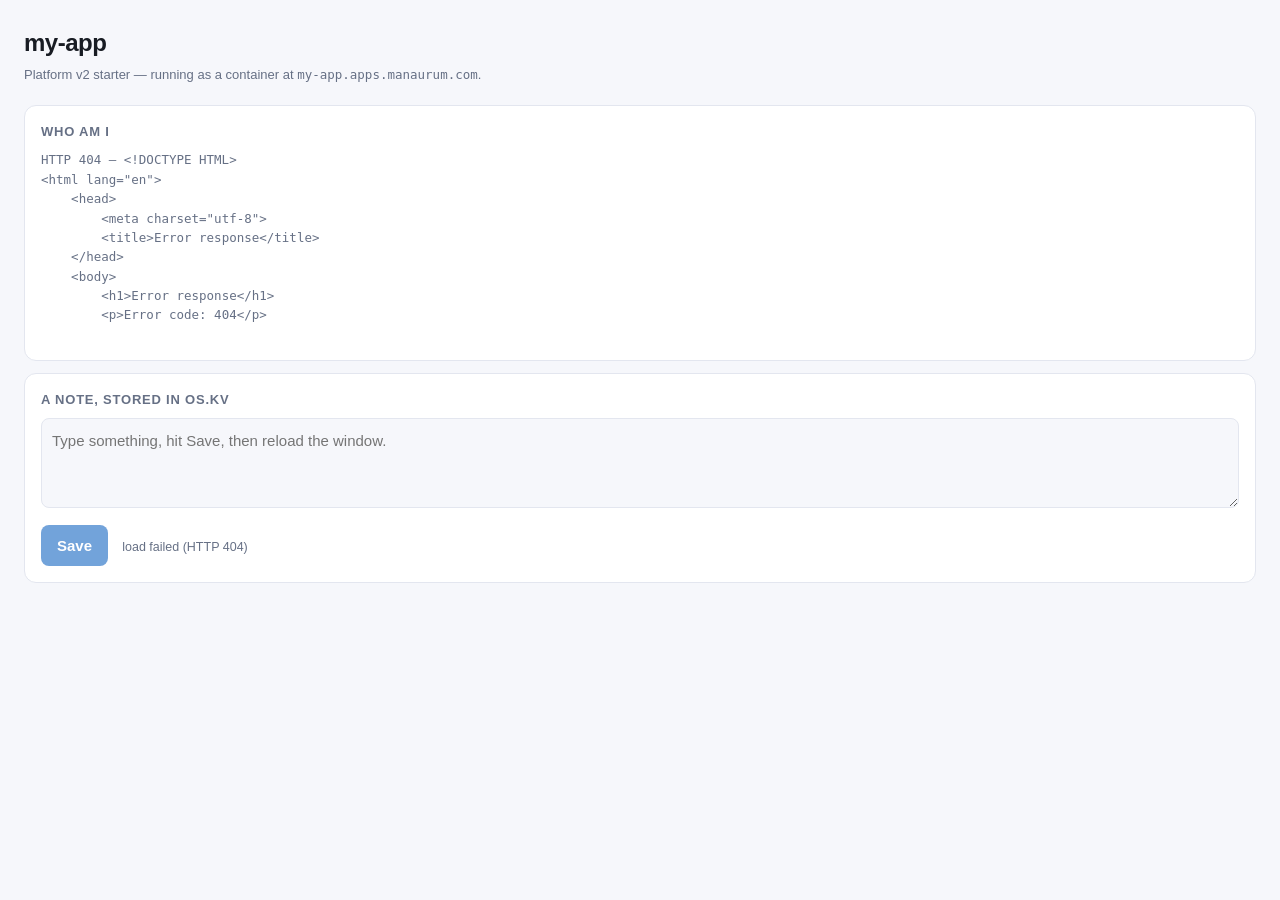
==== templates/v2-starter/src/static/index.html @ db235b30 "docs: MAN-1365 v2.5.0 — rewrite the README for v2 and ship the blessed starter 2.4.0 (MAN-1330) fixe" ====
<!doctype html>
<html lang="en">
<head>
<meta charset="utf-8" />
<meta name="viewport" content="width=device-width, initial-scale=1, viewport-fit=cover" />
<title>my-app</title>

<!--
  HANDSHAKE — the single most common reason a v2 app ships broken.

  The desktop shell frames this page in an iframe and posts
  `manaurum:init` to it. If the page does not answer `manaurum:ready`
  within 10 seconds, the shell replaces it with "App is not responding"
  and the user never sees the UI. The standalone URL
  (https://my-app.apps.manaurum.com/) works fine without the
  handshake, which is exactly why the bug is invisible until someone
  opens the app inside Manaurum. Always test in the shell.

  This inline script answers the handshake with no dependencies, so a
  slow or unreachable CDN can never cost you the window. The SDK below
  answers too; a duplicate `manaurum:ready` is harmless.
-->
<script>
  // Outside the shell (the standalone URL) no init ever arrives, so the
  // device class stays at this desktop default and the app still works.
  window.__manaurum = { init: null, device: 'desktop' };

  window.addEventListener('message', function (event) {
    var data = event.data;
    if (!data || typeof data.type !== 'string') return;

    if (data.type === 'manaurum:init') {
      var payload = data.payload || {};
      window.__manaurum.init = payload;
      if (payload.device) window.__manaurum.device = payload.device;
      try {
        event.source.postMessage(
          { type: 'manaurum:ready', payload: { sdk_version: 'starter' } },
          event.origin
        );
      } catch (e) {
        console.error('[my-app] failed to answer manaurum:ready', e);
      }
      window.dispatchEvent(new CustomEvent('manaurum-device'));
      return;
    }

    // Orientation flip or a resize across the mobile breakpoint.
    if (data.type === 'manaurum:device-change') {
      var device = (data.payload || {}).device;
      if (!device) return;
      window.__manaurum.device = device;
      window.dispatchEvent(new CustomEvent('manaurum-device'));
    }
  });
</script>

<style>
  :root {
    --bg: #f6f7fb; --fg: #181c23; --muted: #667085;
    --card: #ffffff; --line: #e3e6ef; --accent: #0058bc;
  }
  @media (prefers-color-scheme: dark) {
    :root {
      --bg: #10131a; --fg: #e7eaf2; --muted: #98a1b5;
      --card: #171b24; --line: #262c3a; --accent: #6ea8ff;
    }
  }
  * { box-sizing: border-box; }
  body {
    margin: 0; padding: 24px; background: var(--bg); color: var(--fg);
    font: 15px/1.55 -apple-system, BlinkMacSystemFont, 'Segoe UI', Roboto, sans-serif;
  }
  /* Mobile layout: the shell tells us the device class, we don't guess
     from window width — an app window on a desktop can be narrow. */
  body[data-device='mobile'] { padding: 16px 14px 32px; }
  body[data-device='mobile'] h1 { font-size: 20px; }
  h1 { margin: 0 0 4px; font-size: 24px; letter-spacing: -0.02em; }
  .sub { margin: 0 0 20px; color: var(--muted); font-size: 13px; }
  .card {
    background: var(--card); border: 1px solid var(--line);
    border-radius: 12px; padding: 16px; margin-bottom: 12px;
  }
  .card h2 { margin: 0 0 8px; font-size: 13px; text-transform: uppercase;
             letter-spacing: 0.06em; color: var(--muted); font-weight: 700; }
  textarea {
    width: 100%; min-height: 90px; resize: vertical; padding: 10px;
    border: 1px solid var(--line); border-radius: 8px;
    background: var(--bg); color: var(--fg); font: inherit;
  }
  button {
    margin-top: 10px; padding: 9px 16px; border: none; border-radius: 8px;
    background: var(--accent); color: #fff; font: inherit; font-weight: 600;
    cursor: pointer;
  }
  button:disabled { opacity: 0.55; cursor: default; }
  code, pre { font-family: ui-monospace, SFMono-Regular, Menlo, monospace; font-size: 12.5px; }
  pre { margin: 0; white-space: pre-wrap; word-break: break-word; color: var(--muted); }
  .status { margin-left: 10px; font-size: 12.5px; color: var(--muted); }
</style>
</head>
<body>
  <h1>my-app</h1>
  <p class="sub">
    Platform v2 starter — running as a container at
    <code>my-app.apps.manaurum.com</code>.
  </p>

  <div class="card">
    <h2>Who am I</h2>
    <pre id="me">…</pre>
  </div>

  <div class="card">
    <h2>A note, stored in os.kv</h2>
    <textarea id="note" placeholder="Type something, hit Save, then reload the window."></textarea>
    <button id="save" disabled>Save</button>
    <span class="status" id="note-status"></span>
  </div>

<script type="module">
  // The v2 SDK is optional sugar — mainly `app.fetch()` (same-origin,
  // cookies included, JSON Accept, retry on idempotent verbs). It is
  // imported dynamically so a network failure degrades to plain fetch()
  // instead of a blank app.
  let sdk = null;
  try {
    const mod = await import('https://manaurum.com/sdk/manaurum-v2.mjs');
    sdk = mod.ManaurumV2.init();
  } catch (err) {
    console.warn('[my-app] v2 SDK unavailable, using plain fetch()', err);
  }

  const request = (path, init) =>
    sdk ? sdk.fetch(path, init) : fetch(path, { credentials: 'same-origin', ...init });

  // Device branching. The shell supplies 'mobile' | 'desktop' in
  // manaurum:init, so branch on that rather than on window width — an
  // app window can be narrow on a desktop.
  //
  // Read it from the inline listener above, NOT from `sdk.device`: that
  // getter returns a *truthy* 'desktop' until the SDK's own init
  // arrives, so an SDK that loads late would mask the real value.
  function applyDevice() {
    document.body.dataset.device = window.__manaurum.device;
  }
  applyDevice();
  window.addEventListener('manaurum-device', applyDevice);

  const $me = document.getElementById('me');
  const $note = document.getElementById('note');
  const $save = document.getElementById('save');
  const $status = document.getElementById('note-status');

  // GET /api/me — an `auth: "user"` route. No token handling here: the
  // manaurum_session cookie rides along, Core mints the user_context
  // JWT, and the container verifies it.
  try {
    const res = await request('/api/me');
    $me.textContent = res.ok
      ? JSON.stringify(await res.json(), null, 2)
      : `HTTP ${res.status} — ${(await res.text()).slice(0, 200)}`;
  } catch (err) {
    $me.textContent = `request failed: ${err}`;
  }

  // GET/PUT /api/notes — the os.kv round trip.
  try {
    const res = await request('/api/notes');
    if (res.ok) {
      $note.value = (await res.json()).text || '';
      $save.disabled = false;
    } else {
      $status.textContent = `load failed (HTTP ${res.status})`;
    }
  } catch (err) {
    $status.textContent = `load failed: ${err}`;
  }

  $save.addEventListener('click', async () => {
    $save.disabled = true;
    $status.textContent = 'saving…';
    try {
      const res = await request('/api/notes', {
        method: 'PUT',
        headers: { 'Content-Type': 'application/json' },
        body: JSON.stringify({ text: $note.value }),
      });
      $status.textContent = res.ok ? 'saved' : `save failed (HTTP ${res.status})`;
    } catch (err) {
      $status.textContent = `save failed: ${err}`;
    }
    $save.disabled = false;
  });
</script>
</body>
</html>
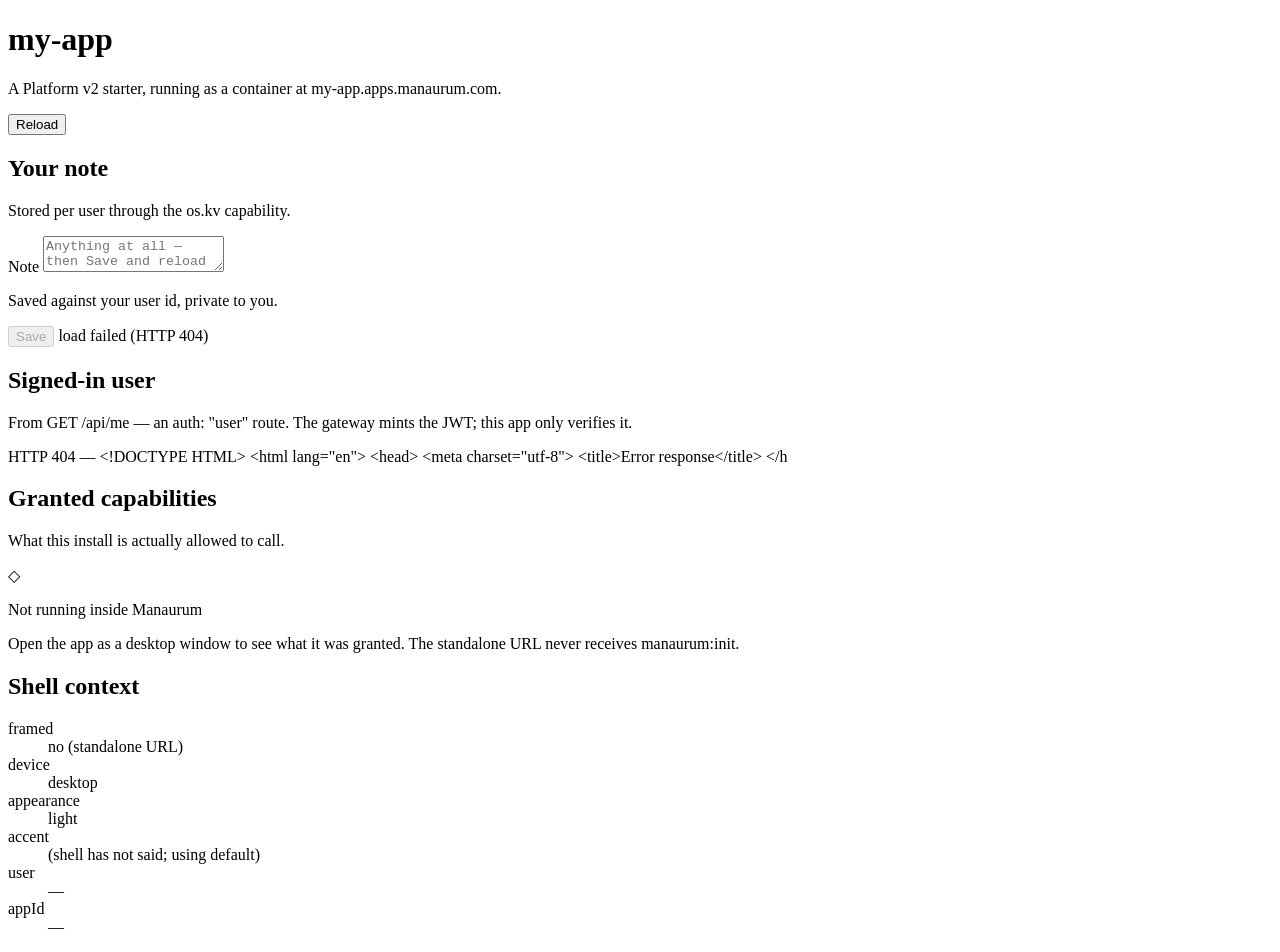
==== commit 2b8a7657: "feat: MAN-1435 interview before building + MAN-1436 real design in the starter Two halves of one mom" ====
--- a/templates/v2-starter/src/static/index.html
+++ b/templates/v2-starter/src/static/index.html
@@ -6,123 +6,196 @@
 <title>my-app</title>
 
 <!--
-  HANDSHAKE — the single most common reason a v2 app ships broken.
-
-  The desktop shell frames this page in an iframe and posts
-  `manaurum:init` to it. If the page does not answer `manaurum:ready`
-  within 10 seconds, the shell replaces it with "App is not responding"
-  and the user never sees the UI. The standalone URL
-  (https://my-app.apps.manaurum.com/) works fine without the
-  handshake, which is exactly why the bug is invisible until someone
-  opens the app inside Manaurum. Always test in the shell.
-
-  This inline script answers the handshake with no dependencies, so a
-  slow or unreachable CDN can never cost you the window. The SDK below
-  answers too; a duplicate `manaurum:ready` is harmless.
+  HANDSHAKE + APPEARANCE — the two things the shell tells you, and the two
+  most common reasons a v2 app ships broken. Both are handled by the one
+  dependency-free inline script below, on purpose:
+
+  1. HANDSHAKE. The desktop shell frames this page in an iframe and posts
+     `manaurum:init` to it. If the page does not answer `manaurum:ready`
+     within 10 seconds, the shell replaces it with "App is not responding"
+     and the user never sees the UI. The standalone URL
+     (https://my-app.apps.manaurum.com/) works fine without the handshake,
+     which is exactly why the bug is invisible until someone opens the app
+     inside Manaurum. Always test in the shell.
+
+  2. APPEARANCE + ACCENT. `manaurum:init` carries `appearance`
+     ('light' | 'dark') and `accent`, and the shell re-posts them as
+     `manaurum:theme-change` whenever the user changes either. We write both
+     onto <html> as data attributes; app.css reads nothing else.
+
+     Do NOT style dark mode off `prefers-color-scheme` alone. That tracks the
+     BROWSER, not Manaurum — a user in OS dark mode with a light browser
+     profile gets a light app sitting in a dark desktop. We use
+     prefers-color-scheme only as the standalone default, before/without any
+     shell message, and the shell always wins once it speaks.
+
+     `payload.theme` is a red herring: it is the constant 'smoothie' for every
+     app, so branching on it is dead code. The signals that actually vary are
+     `appearance` and `accent`.
+
+  Inline and dependency-free matters: for an SPA, `manaurum:init` can arrive
+  before your bundle has parsed, and a slow CDN must never cost you the
+  window or leave the app in the wrong appearance.
 -->
 <script>
-  // Outside the shell (the standalone URL) no init ever arrives, so the
-  // device class stays at this desktop default and the app still works.
-  window.__manaurum = { init: null, device: 'desktop' };
-
-  window.addEventListener('message', function (event) {
-    var data = event.data;
-    if (!data || typeof data.type !== 'string') return;
-
-    if (data.type === 'manaurum:init') {
+  (function () {
+    var root = document.documentElement;
+
+    window.__manaurum = { init: null, device: 'desktop', framed: false };
+
+    // Standalone default, applied before first paint so there is no flash.
+    // Once the shell sends an appearance this is never consulted again.
+    var media = window.matchMedia('(prefers-color-scheme: dark)');
+    function applySystemAppearance() {
+      if (window.__manaurum.framed) return;   // shell is authoritative
+      root.dataset.appearance = media.matches ? 'dark' : 'light';
+    }
+    applySystemAppearance();
+    if (media.addEventListener) {
+      media.addEventListener('change', applySystemAppearance);
+    }
+
+    function applyShellTheme(payload) {
+      if (payload.appearance) root.dataset.appearance = payload.appearance;
+      if (payload.accent) root.dataset.accent = payload.accent;
+    }
+
+    window.addEventListener('message', function (event) {
+      var data = event.data;
+      if (!data || typeof data.type !== 'string') return;
       var payload = data.payload || {};
-      window.__manaurum.init = payload;
-      if (payload.device) window.__manaurum.device = payload.device;
-      try {
-        event.source.postMessage(
-          { type: 'manaurum:ready', payload: { sdk_version: 'starter' } },
-          event.origin
-        );
-      } catch (e) {
-        console.error('[my-app] failed to answer manaurum:ready', e);
+
+      if (data.type === 'manaurum:init') {
+        window.__manaurum.init = payload;
+        window.__manaurum.framed = true;
+        if (payload.device) window.__manaurum.device = payload.device;
+        applyShellTheme(payload);
+        try {
+          event.source.postMessage(
+            { type: 'manaurum:ready', payload: { sdk_version: 'starter' } },
+            event.origin
+          );
+        } catch (e) {
+          console.error('[my-app] failed to answer manaurum:ready', e);
+        }
+        window.dispatchEvent(new CustomEvent('manaurum-device'));
+        window.dispatchEvent(new CustomEvent('manaurum-init'));
+        return;
       }
-      window.dispatchEvent(new CustomEvent('manaurum-device'));
-      return;
-    }
-
-    // Orientation flip or a resize across the mobile breakpoint.
-    if (data.type === 'manaurum:device-change') {
-      var device = (data.payload || {}).device;
-      if (!device) return;
-      window.__manaurum.device = device;
-      window.dispatchEvent(new CustomEvent('manaurum-device'));
-    }
-  });
+
+      // Appearance or accent changed while the app is open. Note the shell
+      // ALSO posts a legacy `manaurum:theme` carrying only {theme}; it has no
+      // appearance in it, so there is nothing for us to do with it.
+      if (data.type === 'manaurum:theme-change') {
+        applyShellTheme(payload);
+        window.dispatchEvent(new CustomEvent('manaurum-theme'));
+        return;
+      }
+
+      // Orientation flip or a resize across the mobile breakpoint.
+      if (data.type === 'manaurum:device-change') {
+        if (!payload.device) return;
+        window.__manaurum.device = payload.device;
+        window.dispatchEvent(new CustomEvent('manaurum-device'));
+      }
+    });
+  })();
 </script>
 
-<style>
-  :root {
-    --bg: #f6f7fb; --fg: #181c23; --muted: #667085;
-    --card: #ffffff; --line: #e3e6ef; --accent: #0058bc;
-  }
-  @media (prefers-color-scheme: dark) {
-    :root {
-      --bg: #10131a; --fg: #e7eaf2; --muted: #98a1b5;
-      --card: #171b24; --line: #262c3a; --accent: #6ea8ff;
-    }
-  }
-  * { box-sizing: border-box; }
-  body {
-    margin: 0; padding: 24px; background: var(--bg); color: var(--fg);
-    font: 15px/1.55 -apple-system, BlinkMacSystemFont, 'Segoe UI', Roboto, sans-serif;
-  }
-  /* Mobile layout: the shell tells us the device class, we don't guess
-     from window width — an app window on a desktop can be narrow. */
-  body[data-device='mobile'] { padding: 16px 14px 32px; }
-  body[data-device='mobile'] h1 { font-size: 20px; }
-  h1 { margin: 0 0 4px; font-size: 24px; letter-spacing: -0.02em; }
-  .sub { margin: 0 0 20px; color: var(--muted); font-size: 13px; }
-  .card {
-    background: var(--card); border: 1px solid var(--line);
-    border-radius: 12px; padding: 16px; margin-bottom: 12px;
-  }
-  .card h2 { margin: 0 0 8px; font-size: 13px; text-transform: uppercase;
-             letter-spacing: 0.06em; color: var(--muted); font-weight: 700; }
-  textarea {
-    width: 100%; min-height: 90px; resize: vertical; padding: 10px;
-    border: 1px solid var(--line); border-radius: 8px;
-    background: var(--bg); color: var(--fg); font: inherit;
-  }
-  button {
-    margin-top: 10px; padding: 9px 16px; border: none; border-radius: 8px;
-    background: var(--accent); color: #fff; font: inherit; font-weight: 600;
-    cursor: pointer;
-  }
-  button:disabled { opacity: 0.55; cursor: default; }
-  code, pre { font-family: ui-monospace, SFMono-Regular, Menlo, monospace; font-size: 12.5px; }
-  pre { margin: 0; white-space: pre-wrap; word-break: break-word; color: var(--muted); }
-  .status { margin-left: 10px; font-size: 12.5px; color: var(--muted); }
-</style>
+<link rel="stylesheet" href="/app.css" />
 </head>
+
 <body>
-  <h1>my-app</h1>
-  <p class="sub">
-    Platform v2 starter — running as a container at
-    <code>my-app.apps.manaurum.com</code>.
-  </p>
-
-  <div class="card">
-    <h2>Who am I</h2>
-    <pre id="me">…</pre>
+  <div class="app">
+
+    <header class="page-header">
+      <div>
+        <h1>my-app</h1>
+        <p class="subtitle">
+          A Platform v2 starter, running as a container at
+          <span class="mono">my-app.apps.manaurum.com</span>.
+        </p>
+      </div>
+      <div class="header-actions">
+        <button class="btn btn-secondary" id="reload" type="button">Reload</button>
+      </div>
+    </header>
+
+    <!-- FORM. Label above the input, help text below, one primary action,
+         feedback next to the button that caused it. -->
+    <section class="card">
+      <h2 class="card-title">Your note</h2>
+      <p class="card-hint">Stored per user through the <span class="mono">os.kv</span> capability.</p>
+
+      <div class="field">
+        <label class="field-label" for="note">Note</label>
+        <textarea class="input" id="note"
+                  placeholder="Anything at all — then Save and reload the window."></textarea>
+        <p class="field-help" id="note-help">Saved against your user id, private to you.</p>
+      </div>
+
+      <div class="form-actions">
+        <button class="btn btn-primary" id="save" type="button" disabled>Save</button>
+        <span class="status" id="note-status"></span>
+      </div>
+    </section>
+
+    <!-- LOADING → CONTENT. The skeleton is the shape of the answer, so the
+         layout does not jump when the data lands. -->
+    <section class="card">
+      <h2 class="card-title">Signed-in user</h2>
+      <p class="card-hint">
+        From <span class="mono">GET /api/me</span> — an <span class="mono">auth: "user"</span>
+        route. The gateway mints the JWT; this app only verifies it.
+      </p>
+      <div id="me-skeleton" class="stack" aria-hidden="true">
+        <div class="skeleton skeleton-line w-60"></div>
+        <div class="skeleton skeleton-line w-80"></div>
+        <div class="skeleton skeleton-line w-40"></div>
+      </div>
+      <dl class="kv" id="me" hidden></dl>
+      <p class="status status-error" id="me-error" hidden></p>
+    </section>
+
+    <!-- LIST + ROWS + BADGES, with a real EMPTY STATE. `granted_capabilities`
+         is on the init payload but is NOT exposed by the v2 SDK, so this reads
+         it from the raw message. It is the fastest way to see why a capability
+         call is coming back 403 capability_not_granted. -->
+    <section class="card card-flush">
+      <div class="card-head">
+        <h2 class="card-title">Granted capabilities</h2>
+        <p class="card-hint">What this install is actually allowed to call.</p>
+      </div>
+      <ul class="list" id="caps"></ul>
+      <div class="empty" id="caps-empty" hidden>
+        <div class="empty-glyph" aria-hidden="true">◇</div>
+        <p class="empty-title" id="caps-empty-title">No capabilities granted</p>
+        <p class="empty-body" id="caps-empty-body">
+          Every <span class="mono">os.*</span> call will return
+          <span class="mono">403 capability_not_granted</span> until a tenant admin
+          grants them on the install.
+        </p>
+      </div>
+    </section>
+
+    <!-- Shell context. Useful while building; delete it in a real app. -->
+    <section class="card">
+      <h2 class="card-title">Shell context</h2>
+      <dl class="kv" id="shell-ctx"></dl>
+    </section>
+
   </div>
 
-  <div class="card">
-    <h2>A note, stored in os.kv</h2>
-    <textarea id="note" placeholder="Type something, hit Save, then reload the window."></textarea>
-    <button id="save" disabled>Save</button>
-    <span class="status" id="note-status"></span>
-  </div>
-
 <script type="module">
-  // The v2 SDK is optional sugar — mainly `app.fetch()` (same-origin,
-  // cookies included, JSON Accept, retry on idempotent verbs). It is
-  // imported dynamically so a network failure degrades to plain fetch()
-  // instead of a blank app.
+  // The v2 SDK is optional sugar — mainly `app.fetch()` (same-origin, cookies
+  // included, JSON Accept, retry on idempotent verbs). Imported dynamically so
+  // a network failure degrades to plain fetch() instead of a blank app.
+  //
+  // Theme note: the SDK also offers app.onReady/app.onThemeChange. They work,
+  // but onThemeChange hands your callback the constant 'smoothie' — to get the
+  // value that changed you must read `app.appearance` / `app.accent` inside the
+  // callback. The inline <head> script above already does the equivalent with
+  // no dependency, which is why this file does not use them for styling.
   let sdk = null;
   try {
     const mod = await import('https://manaurum.com/sdk/manaurum-v2.mjs');
@@ -134,64 +207,159 @@
   const request = (path, init) =>
     sdk ? sdk.fetch(path, init) : fetch(path, { credentials: 'same-origin', ...init });
 
-  // Device branching. The shell supplies 'mobile' | 'desktop' in
-  // manaurum:init, so branch on that rather than on window width — an
-  // app window can be narrow on a desktop.
+  const $ = (id) => document.getElementById(id);
+
+  // ── Device. The shell supplies 'mobile' | 'desktop'; branch on that rather
+  // than on window width — an app window can be narrow on a desktop.
   //
-  // Read it from the inline listener above, NOT from `sdk.device`: that
-  // getter returns a *truthy* 'desktop' until the SDK's own init
-  // arrives, so an SDK that loads late would mask the real value.
+  // Read it from the inline listener above, NOT from `sdk.device`: that getter
+  // returns a truthy 'desktop' until the SDK's own init arrives, so an SDK that
+  // loads late would mask the real value.
   function applyDevice() {
     document.body.dataset.device = window.__manaurum.device;
   }
   applyDevice();
   window.addEventListener('manaurum-device', applyDevice);
 
-  const $me = document.getElementById('me');
-  const $note = document.getElementById('note');
-  const $save = document.getElementById('save');
-  const $status = document.getElementById('note-status');
-
-  // GET /api/me — an `auth: "user"` route. No token handling here: the
-  // manaurum_session cookie rides along, Core mints the user_context
-  // JWT, and the container verifies it.
-  try {
-    const res = await request('/api/me');
-    $me.textContent = res.ok
-      ? JSON.stringify(await res.json(), null, 2)
-      : `HTTP ${res.status} — ${(await res.text()).slice(0, 200)}`;
-  } catch (err) {
-    $me.textContent = `request failed: ${err}`;
-  }
-
-  // GET/PUT /api/notes — the os.kv round trip.
-  try {
-    const res = await request('/api/notes');
-    if (res.ok) {
-      $note.value = (await res.json()).text || '';
-      $save.disabled = false;
-    } else {
-      $status.textContent = `load failed (HTTP ${res.status})`;
-    }
-  } catch (err) {
-    $status.textContent = `load failed: ${err}`;
-  }
-
-  $save.addEventListener('click', async () => {
-    $save.disabled = true;
-    $status.textContent = 'saving…';
+  $('reload').addEventListener('click', () => window.location.reload());
+
+  // ── GET /api/me → key/value panel, replacing the skeleton.
+  (async () => {
+    try {
+      const res = await request('/api/me');
+      if (!res.ok) throw new Error(`HTTP ${res.status} — ${(await res.text()).slice(0, 120)}`);
+      const me = await res.json();
+      const dl = $('me');
+      dl.innerHTML = '';
+      for (const [k, v] of Object.entries(me)) {
+        const dt = document.createElement('dt');
+        dt.textContent = k;
+        const dd = document.createElement('dd');
+        dd.textContent = String(v);
+        dl.append(dt, dd);
+      }
+      dl.hidden = false;
+    } catch (err) {
+      const box = $('me-error');
+      box.textContent = String(err.message || err);
+      box.hidden = false;
+    } finally {
+      $('me-skeleton').remove();
+    }
+  })();
+
+  // ── GET/PUT /api/notes → the os.kv round trip.
+  (async () => {
+    try {
+      const res = await request('/api/notes');
+      if (!res.ok) throw new Error(`load failed (HTTP ${res.status})`);
+      $('note').value = (await res.json()).text || '';
+      $('save').disabled = false;
+    } catch (err) {
+      const s = $('note-status');
+      s.textContent = String(err.message || err);
+      s.className = 'status status-error';
+    }
+  })();
+
+  $('save').addEventListener('click', async () => {
+    const status = $('note-status');
+    $('save').disabled = true;
+    status.className = 'status';
+    status.textContent = 'Saving…';
     try {
       const res = await request('/api/notes', {
         method: 'PUT',
         headers: { 'Content-Type': 'application/json' },
-        body: JSON.stringify({ text: $note.value }),
+        body: JSON.stringify({ text: $('note').value }),
       });
-      $status.textContent = res.ok ? 'saved' : `save failed (HTTP ${res.status})`;
+      if (!res.ok) throw new Error(`Save failed (HTTP ${res.status})`);
+      status.className = 'status status-success';
+      status.textContent = 'Saved';
     } catch (err) {
-      $status.textContent = `save failed: ${err}`;
-    }
-    $save.disabled = false;
+      status.className = 'status status-error';
+      status.textContent = String(err.message || err);
+    }
+    $('save').disabled = false;
   });
+
+  // ── Granted capabilities → list, or an empty state that says what to do.
+  function renderCaps() {
+    const init = window.__manaurum.init;
+    const list = $('caps');
+    const empty = $('caps-empty');
+    const caps = (init && init.granted_capabilities) || [];
+
+    list.innerHTML = '';
+
+    if (!init) {
+      // Opened at the standalone URL: there is no shell, so this is unknown
+      // rather than empty. Saying "none" here would be a lie.
+      $('caps-empty-title').textContent = 'Not running inside Manaurum';
+      $('caps-empty-body').innerHTML =
+        'Open the app as a desktop window to see what it was granted. ' +
+        'The standalone URL never receives <span class="mono">manaurum:init</span>.';
+      empty.hidden = false;
+      return;
+    }
+
+    if (caps.length === 0) {
+      empty.hidden = false;
+      return;
+    }
+
+    empty.hidden = true;
+    for (const cap of caps) {
+      const name = typeof cap === 'string' ? cap : cap.name || String(cap);
+      const li = document.createElement('li');
+      li.className = 'row';
+      const main = document.createElement('div');
+      main.className = 'row-main';
+      const title = document.createElement('div');
+      title.className = 'row-title mono';
+      title.textContent = name;
+      main.append(title);
+      const badge = document.createElement('span');
+      badge.className = 'badge badge-success';
+      badge.textContent = 'granted';
+      li.append(main, badge);
+      list.append(li);
+    }
+  }
+
+  // ── Shell context → the values that drive layout and colour.
+  function renderShellCtx() {
+    const init = window.__manaurum.init;
+    const root = document.documentElement;
+    const rows = {
+      framed: init ? 'yes' : 'no (standalone URL)',
+      device: window.__manaurum.device,
+      appearance: root.dataset.appearance || '(unset)',
+      accent: root.dataset.accent || '(shell has not said; using default)',
+      user: (init && init.user && init.user.nickname) || '—',
+      appId: (init && init.appId) || '—',
+    };
+    const dl = $('shell-ctx');
+    dl.innerHTML = '';
+    for (const [k, v] of Object.entries(rows)) {
+      const dt = document.createElement('dt');
+      dt.textContent = k;
+      const dd = document.createElement('dd');
+      dd.textContent = v;
+      dl.append(dt, dd);
+    }
+  }
+
+  function renderShellState() {
+    renderCaps();
+    renderShellCtx();
+  }
+  renderShellState();
+  window.addEventListener('manaurum-init', renderShellState);
+  window.addEventListener('manaurum-device', renderShellState);
+  // Appearance/accent changed: app.css has already repainted (it reads the
+  // data attributes), this only refreshes the values we display.
+  window.addEventListener('manaurum-theme', renderShellCtx);
 </script>
 </body>
 </html>
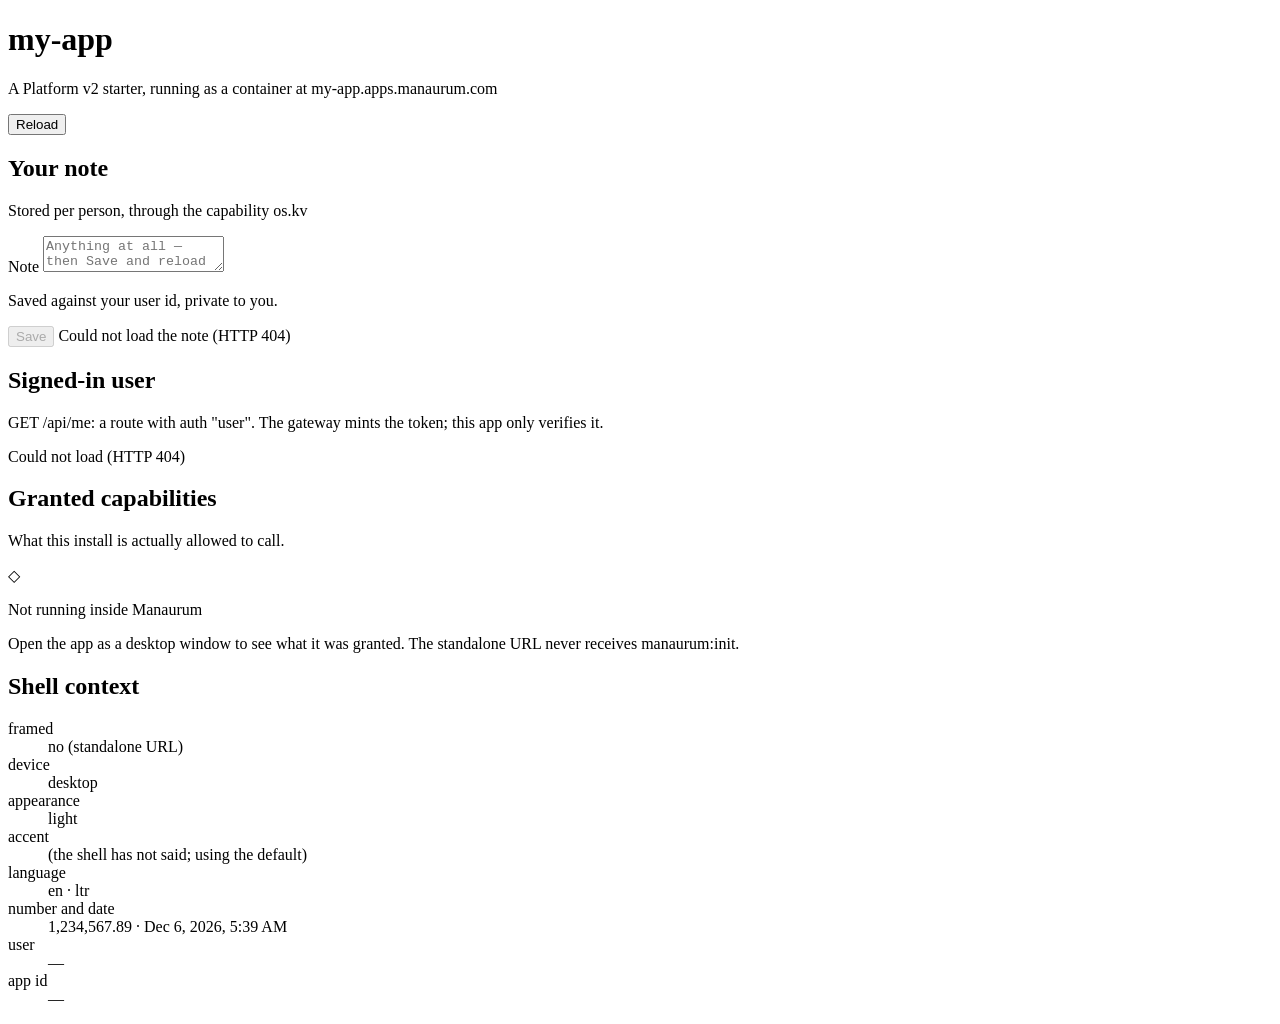
==== commit b3430524: "feat: apps speak the language the person chose, and switch when it changes (3.16.0) The shell has se" ====
--- a/templates/v2-starter/src/static/index.html
+++ b/templates/v2-starter/src/static/index.html
@@ -36,12 +36,74 @@
   Inline and dependency-free matters: for an SPA, `manaurum:init` can arrive
   before your bundle has parsed, and a slow CDN must never cost you the
   window or leave the app in the wrong appearance.
+
+  3. TRUST THE SHELL, NOT THE FIRST SENDER (MAN-2506). Any page can frame
+     this one — every v2 app may be framed from https://*.manaurum.com,
+     another app included — and post `manaurum:init` at it. So a message is
+     acted on only when it comes from the parent window AND from one of the
+     shell's origins. Anything else is dropped here before any later listener
+     sees it: manaurum-v2.mjs 2.3.0 has no such check of its own and adopts
+     whoever posts `manaurum:init`, on every init, so this script is also what
+     protects the SDK. That works because this listener is registered FIRST
+     (inline, before the module import below); keep it that way.
+     `manaurum:session-*` is let through untouched: Core injects a session
+     runtime into this page that talks to a Core-origin frame of its own and
+     checks that frame's origin and source itself.
+
+  4. LANGUAGE. The person picks English, Russian or Hebrew in ManAurum's
+     settings, and the shell hands it over as `locale` ('en' | 'ru' | 'he')
+     and `dir` ('ltr' | 'rtl') in `manaurum:init`, then posts
+     `manaurum:locale-change` {locale, dir} whenever they switch. We write
+     both onto <html lang dir> and window.__manaurum and fire
+     `manaurum-locale`; the strings at the bottom of this file re-render on
+     it, and app.css uses logical properties so the whole page mirrors under
+     dir="rtl" by itself. manaurum-v2.mjs 2.3.0 passes neither value on
+     (MAN-3233), which is why this listener reads them. A standalone tab never
+     hears the shell: it guesses from the browser's languages instead.
 -->
 <script>
   (function () {
     var root = document.documentElement;
 
-    window.__manaurum = { init: null, device: 'desktop', framed: false };
+    window.__manaurum = { init: null, device: 'desktop', framed: false, locale: 'en', dir: 'ltr' };
+
+    // The OS's own table (frontend/src/i18n/config.ts): three languages, and
+    // the direction each one is written in.
+    var LOCALE_DIR = { en: 'ltr', ru: 'ltr', he: 'rtl' };
+
+    // Standalone default: the first browser language we have strings for,
+    // else English. Once the shell sends a locale it wins. A standalone tab
+    // cannot read the OS setting - it lives on the shell's origin, not ours.
+    function applyBrowserLocale() {
+      var tags = navigator.languages && navigator.languages.length
+        ? navigator.languages : [navigator.language];
+      var locale = 'en';
+      for (var i = 0; i < tags.length; i++) {
+        var base = String(tags[i] || '').toLowerCase().split('-')[0];
+        if (LOCALE_DIR.hasOwnProperty(base)) { locale = base; break; }
+      }
+      root.lang = locale;
+      root.dir = LOCALE_DIR[locale];
+      window.__manaurum.locale = locale;
+      window.__manaurum.dir = LOCALE_DIR[locale];
+    }
+    applyBrowserLocale();
+
+    // Returns true when the language actually changed. A locale this app has
+    // no strings for reads as English, left to right - never English text
+    // laid out right to left.
+    function applyShellLocale(payload) {
+      if (!payload.locale) return false;
+      var locale = LOCALE_DIR.hasOwnProperty(payload.locale) ? payload.locale : 'en';
+      var dir = locale === payload.locale && (payload.dir === 'ltr' || payload.dir === 'rtl')
+        ? payload.dir : LOCALE_DIR[locale];
+      var changed = locale !== window.__manaurum.locale || dir !== window.__manaurum.dir;
+      root.lang = locale;
+      root.dir = dir;
+      window.__manaurum.locale = locale;
+      window.__manaurum.dir = dir;
+      return changed;
+    }
 
     // Standalone default, applied before first paint so there is no flash.
     // Once the shell sends an appearance this is never consulted again.
@@ -60,9 +122,26 @@
       if (payload.accent) root.dataset.accent = payload.accent;
     }
 
+    // The apex and app.manaurum.com (the shell is moving to app., MAN-385).
+    // Not www., and never a *.manaurum.com pattern: that would admit every
+    // app. Do not pin just one either — an app that did stopped hearing the
+    // shell when it moved, and never became ready.
+    var SHELL_ORIGINS = ['https://manaurum.com', 'https://app.manaurum.com'];
+    // templates/preview.py frames this page from its own loopback origin.
+    // No production app is ever served from loopback, so this admits
+    // nothing in the shell.
+    if (/^(127\.0\.0\.1|localhost|\[::1\])$/.test(location.hostname)) {
+      SHELL_ORIGINS.push(location.origin);
+    }
+
     window.addEventListener('message', function (event) {
       var data = event.data;
-      if (!data || typeof data.type !== 'string') return;
+      if (!data || typeof data.type !== 'string' || data.type.indexOf('manaurum:') !== 0) return;
+      // Core's session renewal (session_runtime.js) - not ours to judge.
+      if (data.type.indexOf('manaurum:session-') === 0) return;
+      var trusted = event.source === window.parent && event.source !== window &&
+        SHELL_ORIGINS.indexOf(event.origin) !== -1;
+      if (!trusted) { event.stopImmediatePropagation(); return; }
       var payload = data.payload || {};
 
       if (data.type === 'manaurum:init') {
@@ -70,6 +149,7 @@
         window.__manaurum.framed = true;
         if (payload.device) window.__manaurum.device = payload.device;
         applyShellTheme(payload);
+        applyShellLocale(payload);
         try {
           event.source.postMessage(
             { type: 'manaurum:ready', payload: { sdk_version: 'starter' } },
@@ -79,7 +159,16 @@
           console.error('[my-app] failed to answer manaurum:ready', e);
         }
         window.dispatchEvent(new CustomEvent('manaurum-device'));
+        window.dispatchEvent(new CustomEvent('manaurum-locale'));
         window.dispatchEvent(new CustomEvent('manaurum-init'));
+        return;
+      }
+
+      // The person switched language while the app is open. The shell also
+      // posts this once right after ready, with the values init carried;
+      // nothing changed then, so nothing re-renders.
+      if (data.type === 'manaurum:locale-change') {
+        if (applyShellLocale(payload)) window.dispatchEvent(new CustomEvent('manaurum-locale'));
         return;
       }
 
@@ -98,7 +187,7 @@
         window.__manaurum.device = payload.device;
         window.dispatchEvent(new CustomEvent('manaurum-device'));
       }
-    });
+    }, true);   // registered before the SDK's listener; that order is what matters
   })();
 </script>
 
@@ -111,31 +200,54 @@
     <header class="page-header">
       <div>
         <h1>my-app</h1>
+        <!-- LANGUAGE. Every word a person reads carries data-i18n="key" and
+             comes from STRINGS at the bottom of this file. A code name, a
+             host or a path is not translated and sits OUTSIDE the key, in a
+             .mono span with dir="ltr", which stays left to right in Hebrew. -->
         <p class="subtitle">
-          A Platform v2 starter, running as a container at
-          <span class="mono">my-app.apps.manaurum.com</span>.
+          <span data-i18n="header.subtitle">A Platform v2 starter, running as a container at</span>
+          <span class="mono" dir="ltr">my-app.apps.manaurum.com</span>
         </p>
       </div>
       <div class="header-actions">
-        <button class="btn btn-secondary" id="reload" type="button">Reload</button>
+        <button class="btn btn-secondary" id="reload" type="button" data-i18n="header.reload">Reload</button>
       </div>
     </header>
+
+    <!-- ROUTING. Every view has its own URL fragment: `#overview`,
+         `#cap/os.kv.get`. Decide this before you write the second screen, not
+         after — retrofitting it once the app exists is what makes people skip
+         it, and then three things break at once:
+
+           - the desktop cannot deep-link into your app,
+           - the back button does nothing,
+           - and a headless screenshot (Step 3.5) cannot click, so every check
+             you run only ever photographs the first screen.
+
+         The router is the eight lines at the bottom of this file. Views are
+         marked with `data-view` and toggled with `el.hidden`, which works
+         because app.css carries `[hidden] { display: none !important }`. -->
+    <div data-view="overview">
 
     <!-- FORM. Label above the input, help text below, one primary action,
          feedback next to the button that caused it. -->
     <section class="card">
-      <h2 class="card-title">Your note</h2>
-      <p class="card-hint">Stored per user through the <span class="mono">os.kv</span> capability.</p>
-
+      <h2 class="card-title" data-i18n="note.title">Your note</h2>
+      <p class="card-hint"><span data-i18n="note.hint">Stored per person, through the capability</span>
+        <span class="mono" dir="ltr">os.kv</span></p>
+
+      <!-- dir="auto": what a person TYPES takes its direction from the text,
+           so a Hebrew note in an English window still reads right to left. -->
       <div class="field">
-        <label class="field-label" for="note">Note</label>
-        <textarea class="input" id="note"
+        <label class="field-label" for="note" data-i18n="note.label">Note</label>
+        <textarea class="input" id="note" dir="auto"
+                  data-i18n-placeholder="note.placeholder"
                   placeholder="Anything at all — then Save and reload the window."></textarea>
-        <p class="field-help" id="note-help">Saved against your user id, private to you.</p>
+        <p class="field-help" id="note-help" data-i18n="note.help">Saved against your user id, private to you.</p>
       </div>
 
       <div class="form-actions">
-        <button class="btn btn-primary" id="save" type="button" disabled>Save</button>
+        <button class="btn btn-primary" id="save" type="button" disabled data-i18n="note.save">Save</button>
         <span class="status" id="note-status"></span>
       </div>
     </section>
@@ -143,10 +255,10 @@
     <!-- LOADING → CONTENT. The skeleton is the shape of the answer, so the
          layout does not jump when the data lands. -->
     <section class="card">
-      <h2 class="card-title">Signed-in user</h2>
+      <h2 class="card-title" data-i18n="me.title">Signed-in user</h2>
       <p class="card-hint">
-        From <span class="mono">GET /api/me</span> — an <span class="mono">auth: "user"</span>
-        route. The gateway mints the JWT; this app only verifies it.
+        <span class="mono" dir="ltr">GET /api/me</span>:
+        <span data-i18n="me.hint">a route with auth "user". The gateway mints the token; this app only verifies it.</span>
       </p>
       <div id="me-skeleton" class="stack" aria-hidden="true">
         <div class="skeleton skeleton-line w-60"></div>
@@ -157,36 +269,251 @@
       <p class="status status-error" id="me-error" hidden></p>
     </section>
 
-    <!-- LIST + ROWS + BADGES, with a real EMPTY STATE. `granted_capabilities`
+    <!-- LIST + ROWS, with a real EMPTY STATE. `granted_capabilities`
          is on the init payload but is NOT exposed by the v2 SDK, so this reads
          it from the raw message. It is the fastest way to see why a capability
-         call is coming back 403 capability_not_granted. -->
+         call is coming back 403 capability_not_granted.
+
+         No badge on these rows, on purpose: every row here is granted, and a
+         badge on every row marks nothing (design.md -> "A badge is a word, and
+         it is rare"). The card hint already says it. -->
     <section class="card card-flush">
       <div class="card-head">
-        <h2 class="card-title">Granted capabilities</h2>
-        <p class="card-hint">What this install is actually allowed to call.</p>
+        <h2 class="card-title" data-i18n="caps.title">Granted capabilities</h2>
+        <p class="card-hint" data-i18n="caps.hint">What this install is actually allowed to call.</p>
       </div>
       <ul class="list" id="caps"></ul>
       <div class="empty" id="caps-empty" hidden>
         <div class="empty-glyph" aria-hidden="true">◇</div>
-        <p class="empty-title" id="caps-empty-title">No capabilities granted</p>
-        <p class="empty-body" id="caps-empty-body">
-          Every <span class="mono">os.*</span> call will return
-          <span class="mono">403 capability_not_granted</span> until a tenant admin
-          grants them on the install.
-        </p>
+        <p class="empty-title" id="caps-empty-title"></p>
+        <p class="empty-body" id="caps-empty-body"></p>
       </div>
     </section>
 
     <!-- Shell context. Useful while building; delete it in a real app. -->
     <section class="card">
-      <h2 class="card-title">Shell context</h2>
+      <h2 class="card-title" data-i18n="ctx.title">Shell context</h2>
       <dl class="kv" id="shell-ctx"></dl>
     </section>
 
+    </div><!-- /view: overview -->
+
+    <!-- SECOND VIEW — the detail screen behind a list row. This is the shape
+         nearly every app needs (a list, and one thing from it), and the reason
+         the list rows below are `<li class="row is-interactive">` with one
+         delegated handler rather than a button each. -->
+    <div data-view="cap" hidden>
+      <div class="toolbar">
+        <!-- An arrow that means "back" points the other way in Hebrew:
+             .flip-rtl mirrors it under dir="rtl". -->
+        <a class="btn btn-ghost" href="#overview"><span class="flip-rtl" aria-hidden="true">&larr;</span>
+          <span data-i18n="cap.back">All capabilities</span></a>
+      </div>
+      <section class="card">
+        <h2 class="card-title mono" id="cap-name">—</h2>
+        <p class="card-hint" id="cap-hint"></p>
+        <dl class="kv" id="cap-kv"></dl>
+      </section>
+    </div><!-- /view: cap -->
+
   </div>
 
 <script type="module">
+  const $ = (id) => document.getElementById(id);
+
+  // ── Language. The person picks it in ManAurum's settings; the inline
+  // listener in <head> has already put it on <html lang dir> and on
+  // window.__manaurum, and fires `manaurum-locale` when it changes while the
+  // app is open. Every word a person reads comes from STRINGS through t(),
+  // every number and date through Intl with the OS's own tag, so a switch is
+  // one re-render. Keep the three catalogues on the same keys -
+  // tests/test_static.py fails when one is missing a key; at run time a
+  // missing key reads as English. Code names (os.kv, HTTP codes) stay as
+  // they are in every language.
+  const STRINGS = {
+    en: {
+      'header.subtitle': 'A Platform v2 starter, running as a container at',
+      'header.reload': 'Reload',
+      'note.title': 'Your note',
+      'note.hint': 'Stored per person, through the capability',
+      'note.label': 'Note',
+      'note.placeholder': 'Anything at all — then Save and reload the window.',
+      'note.help': 'Saved against your user id, private to you.',
+      'note.save': 'Save',
+      'note.saving': 'Saving…',
+      'note.saved': 'Saved at {time}',
+      'note.loadFailed': 'Could not load the note (HTTP {status})',
+      'note.saveFailed': 'Could not save (HTTP {status})',
+      'error.network': 'Could not reach the app’s server',
+      'me.title': 'Signed-in user',
+      'me.hint': 'a route with auth "user". The gateway mints the token; this app only verifies it.',
+      'me.failed': 'Could not load (HTTP {status})',
+      'caps.title': 'Granted capabilities',
+      'caps.hint': 'What this install is actually allowed to call.',
+      'caps.none.title': 'No capabilities granted',
+      'caps.none.body': 'Every os.* call returns 403 capability_not_granted until a tenant admin grants them on this install.',
+      'caps.standalone.title': 'Not running inside Manaurum',
+      'caps.standalone.body': 'Open the app as a desktop window to see what it was granted. The standalone URL never receives manaurum:init.',
+      'caps.row.sub': 'granted on this install',
+      'ctx.title': 'Shell context',
+      'ctx.framed': 'framed',
+      'ctx.device': 'device',
+      'ctx.appearance': 'appearance',
+      'ctx.accent': 'accent',
+      'ctx.language': 'language',
+      'ctx.user': 'user',
+      'ctx.app': 'app id',
+      'ctx.formatted': 'number and date',
+      'ctx.yes': 'yes',
+      'ctx.no': 'no (standalone URL)',
+      'ctx.unset': '(unset)',
+      'ctx.accentDefault': '(the shell has not said; using the default)',
+      'cap.back': 'All capabilities',
+      'cap.grantedHint': 'This install may call it. The call goes from your container to the gateway.',
+      'cap.notGrantedHint': 'Not granted on this install — every call returns 403 capability_not_granted.',
+      'cap.k.capability': 'capability',
+      'cap.k.status': 'status',
+      'cap.k.endpoint': 'endpoint',
+      'cap.k.called': 'called',
+      'cap.v.granted': 'granted',
+      'cap.v.notGranted': 'not granted',
+      'cap.v.called': 'from the container, never from this page',
+    },
+    ru: {
+      'header.subtitle': 'Стартовый шаблон Platform v2, работает как контейнер по адресу',
+      'header.reload': 'Обновить',
+      'note.title': 'Ваша заметка',
+      'note.hint': 'Хранится отдельно для каждого человека, через возможность',
+      'note.label': 'Заметка',
+      'note.placeholder': 'Что угодно — потом «Сохранить» и перезагрузите окно.',
+      'note.help': 'Сохраняется под вашим идентификатором и видна только вам.',
+      'note.save': 'Сохранить',
+      'note.saving': 'Сохраняем…',
+      'note.saved': 'Сохранено в {time}',
+      'note.loadFailed': 'Не удалось загрузить заметку (HTTP {status})',
+      'note.saveFailed': 'Не удалось сохранить (HTTP {status})',
+      'error.network': 'Сервер приложения не отвечает',
+      'me.title': 'Кто вошёл',
+      'me.hint': 'маршрут с auth "user". Токен выпускает шлюз, приложение его только проверяет.',
+      'me.failed': 'Не удалось загрузить (HTTP {status})',
+      'caps.title': 'Выданные возможности',
+      'caps.hint': 'Что этой установке на самом деле разрешено вызывать.',
+      'caps.none.title': 'Возможности не выданы',
+      'caps.none.body': 'Любой вызов os.* вернёт 403 capability_not_granted, пока администратор организации не выдаст их этой установке.',
+      'caps.standalone.title': 'Приложение открыто не в Manaurum',
+      'caps.standalone.body': 'Откройте приложение окном на рабочем столе, чтобы увидеть, что ему выдано. Отдельная вкладка никогда не получает manaurum:init.',
+      'caps.row.sub': 'выдана этой установке',
+      'ctx.title': 'Контекст оболочки',
+      'ctx.framed': 'в окне',
+      'ctx.device': 'устройство',
+      'ctx.appearance': 'оформление',
+      'ctx.accent': 'акцент',
+      'ctx.language': 'язык',
+      'ctx.user': 'пользователь',
+      'ctx.app': 'id приложения',
+      'ctx.formatted': 'число и дата',
+      'ctx.yes': 'да',
+      'ctx.no': 'нет (отдельная вкладка)',
+      'ctx.unset': '(не задано)',
+      'ctx.accentDefault': '(оболочка не сообщила; по умолчанию)',
+      'cap.back': 'Все возможности',
+      'cap.grantedHint': 'Этой установке её вызывать можно. Вызов идёт из вашего контейнера в шлюз.',
+      'cap.notGrantedHint': 'Не выдана этой установке — каждый вызов вернёт 403 capability_not_granted.',
+      'cap.k.capability': 'возможность',
+      'cap.k.status': 'статус',
+      'cap.k.endpoint': 'адрес',
+      'cap.k.called': 'откуда вызывать',
+      'cap.v.granted': 'выдана',
+      'cap.v.notGranted': 'не выдана',
+      'cap.v.called': 'из контейнера, никогда не со страницы',
+    },
+    he: {
+      'header.subtitle': 'תבנית פתיחה של Platform v2, שרצה כקונטיינר בכתובת',
+      'header.reload': 'רענון',
+      'note.title': 'הפתק שלך',
+      'note.hint': 'נשמר בנפרד לכל אדם, דרך היכולת',
+      'note.label': 'פתק',
+      'note.placeholder': 'כל דבר שתרצו — ואז שמירה וטעינה מחדש של החלון.',
+      'note.help': 'נשמר תחת מזהה המשתמש שלך וגלוי רק לך.',
+      'note.save': 'שמירה',
+      'note.saving': 'שומר…',
+      'note.saved': 'נשמר ב־{time}',
+      'note.loadFailed': 'טעינת הפתק נכשלה (HTTP {status})',
+      'note.saveFailed': 'השמירה נכשלה (HTTP {status})',
+      'error.network': 'אין חיבור לשרת של האפליקציה',
+      'me.title': 'מי מחובר',
+      'me.hint': 'נתיב למשתמשים מחוברים בלבד. השער מנפיק את האסימון, והאפליקציה רק מאמתת אותו.',
+      'me.failed': 'הטעינה נכשלה (HTTP {status})',
+      'caps.title': 'יכולות שהוענקו',
+      'caps.hint': 'מה ההתקנה הזו רשאית לקרוא בפועל.',
+      'caps.none.title': 'לא הוענקו יכולות',
+      'caps.none.body': 'כל קריאה ל־os.* תחזיר 403 capability_not_granted עד שמנהל הארגון יעניק אותן להתקנה הזו.',
+      'caps.standalone.title': 'האפליקציה לא פתוחה בתוך Manaurum',
+      'caps.standalone.body': 'פתחו את האפליקציה כחלון בשולחן העבודה כדי לראות מה הוענק לה. כתובת עצמאית אף פעם לא מקבלת manaurum:init.',
+      'caps.row.sub': 'הוענקה להתקנה הזו',
+      'ctx.title': 'הקשר המעטפת',
+      'ctx.framed': 'בתוך חלון',
+      'ctx.device': 'מכשיר',
+      'ctx.appearance': 'מראה',
+      'ctx.accent': 'צבע הדגשה',
+      'ctx.language': 'שפה',
+      'ctx.user': 'משתמש',
+      'ctx.app': 'מזהה אפליקציה',
+      'ctx.formatted': 'מספר ותאריך',
+      'ctx.yes': 'כן',
+      'ctx.no': 'לא (כתובת עצמאית)',
+      'ctx.unset': '(לא הוגדר)',
+      'ctx.accentDefault': '(המעטפת לא מסרה; ברירת מחדל)',
+      'cap.back': 'כל היכולות',
+      'cap.grantedHint': 'ההתקנה הזו רשאית לקרוא לה. הקריאה יוצאת מהקונטיינר שלך אל השער.',
+      'cap.notGrantedHint': 'לא הוענקה להתקנה הזו — כל קריאה תחזיר 403 capability_not_granted.',
+      'cap.k.capability': 'יכולת',
+      'cap.k.status': 'סטטוס',
+      'cap.k.endpoint': 'כתובת',
+      'cap.k.called': 'מאיפה קוראים',
+      'cap.v.granted': 'הוענקה',
+      'cap.v.notGranted': 'לא הוענקה',
+      'cap.v.called': 'מהקונטיינר, אף פעם לא מהדף',
+    },
+  };
+  // The BCP-47 tags the OS itself hands to Intl (frontend/src/i18n/config.ts).
+  const INTL_LOCALE = { en: 'en', ru: 'ru-RU', he: 'he-IL' };
+
+  const lang = () => (STRINGS[window.__manaurum.locale] ? window.__manaurum.locale : 'en');
+  function t(key, vars) {
+    let text = STRINGS[lang()][key] ?? STRINGS.en[key] ?? key;
+    for (const [name, value] of Object.entries(vars || {})) {
+      text = text.split('{' + name + '}').join(String(value));
+    }
+    return text;
+  }
+  // Numbers and dates in the person's language: 1,234.5 / 1 234,5 / 1,234.5,
+  // and the month name, the order and the 24-hour clock that go with it.
+  const formatNumber = (n, options) => new Intl.NumberFormat(INTL_LOCALE[lang()], options).format(n);
+  const formatDate = (d, options) => new Intl.DateTimeFormat(
+    INTL_LOCALE[lang()], options || { dateStyle: 'medium', timeStyle: 'short' }).format(d);
+
+  // A message set from code keeps its key on the element, so a language
+  // switch translates it again instead of leaving it in the old language.
+  function say(el, key, vars) {
+    el.dataset.i18n = key;
+    el.dataset.i18nVars = JSON.stringify(vars || {});
+    el.textContent = t(key, vars);
+  }
+  function applyStrings() {
+    for (const el of document.querySelectorAll('[data-i18n]')) {
+      el.textContent = t(el.dataset.i18n, el.dataset.i18nVars ? JSON.parse(el.dataset.i18nVars) : null);
+    }
+    for (const el of document.querySelectorAll('[data-i18n-placeholder]')) {
+      el.placeholder = t(el.dataset.i18nPlaceholder);
+    }
+  }
+  // Both before the SDK import below: the words are right before it loads,
+  // and a `manaurum-locale` that fires while the import is still in flight
+  // (init usually arrives then) is not missed.
+  applyStrings();
+  window.addEventListener('manaurum-locale', applyStrings);
+
   // The v2 SDK is optional sugar — mainly `app.fetch()` (same-origin, cookies
   // included, JSON Accept, retry on idempotent verbs). Imported dynamically so
   // a network failure degrades to plain fetch() instead of a blank app.
@@ -207,8 +534,6 @@
   const request = (path, init) =>
     sdk ? sdk.fetch(path, init) : fetch(path, { credentials: 'same-origin', ...init });
 
-  const $ = (id) => document.getElementById(id);
-
   // ── Device. The shell supplies 'mobile' | 'desktop'; branch on that rather
   // than on window width — an app window can be narrow on a desktop.
   //
@@ -225,9 +550,14 @@
 
   // ── GET /api/me → key/value panel, replacing the skeleton.
   (async () => {
+    const box = $('me-error');
     try {
       const res = await request('/api/me');
-      if (!res.ok) throw new Error(`HTTP ${res.status} — ${(await res.text()).slice(0, 120)}`);
+      if (!res.ok) {
+        say(box, 'me.failed', { status: res.status });
+        box.hidden = false;
+        return;
+      }
       const me = await res.json();
       const dl = $('me');
       dl.innerHTML = '';
@@ -240,8 +570,8 @@
       }
       dl.hidden = false;
     } catch (err) {
-      const box = $('me-error');
-      box.textContent = String(err.message || err);
+      console.error('[my-app] /api/me', err);
+      say(box, 'error.network');
       box.hidden = false;
     } finally {
       $('me-skeleton').remove();
@@ -250,15 +580,20 @@
 
   // ── GET/PUT /api/notes → the os.kv round trip.
   (async () => {
+    const s = $('note-status');
     try {
       const res = await request('/api/notes');
-      if (!res.ok) throw new Error(`load failed (HTTP ${res.status})`);
+      if (!res.ok) {
+        s.className = 'status status-error';
+        say(s, 'note.loadFailed', { status: res.status });
+        return;
+      }
       $('note').value = (await res.json()).text || '';
       $('save').disabled = false;
     } catch (err) {
-      const s = $('note-status');
-      s.textContent = String(err.message || err);
+      console.error('[my-app] /api/notes', err);
       s.className = 'status status-error';
+      say(s, 'error.network');
     }
   })();
 
@@ -266,19 +601,24 @@
     const status = $('note-status');
     $('save').disabled = true;
     status.className = 'status';
-    status.textContent = 'Saving…';
+    say(status, 'note.saving');
     try {
       const res = await request('/api/notes', {
         method: 'PUT',
         headers: { 'Content-Type': 'application/json' },
         body: JSON.stringify({ text: $('note').value }),
       });
-      if (!res.ok) throw new Error(`Save failed (HTTP ${res.status})`);
-      status.className = 'status status-success';
-      status.textContent = 'Saved';
+      if (res.ok) {
+        status.className = 'status status-success';
+        say(status, 'note.saved', { time: formatDate(new Date(), { timeStyle: 'short' }) });
+      } else {
+        status.className = 'status status-error';
+        say(status, 'note.saveFailed', { status: res.status });
+      }
     } catch (err) {
+      console.error('[my-app] save', err);
       status.className = 'status status-error';
-      status.textContent = String(err.message || err);
+      say(status, 'error.network');
     }
     $('save').disabled = false;
   });
@@ -295,15 +635,15 @@
     if (!init) {
       // Opened at the standalone URL: there is no shell, so this is unknown
       // rather than empty. Saying "none" here would be a lie.
-      $('caps-empty-title').textContent = 'Not running inside Manaurum';
-      $('caps-empty-body').innerHTML =
-        'Open the app as a desktop window to see what it was granted. ' +
-        'The standalone URL never receives <span class="mono">manaurum:init</span>.';
+      $('caps-empty-title').textContent = t('caps.standalone.title');
+      $('caps-empty-body').textContent = t('caps.standalone.body');
       empty.hidden = false;
       return;
     }
 
     if (caps.length === 0) {
+      $('caps-empty-title').textContent = t('caps.none.title');
+      $('caps-empty-body').textContent = t('caps.none.body');
       empty.hidden = false;
       return;
     }
@@ -311,39 +651,101 @@
     empty.hidden = true;
     for (const cap of caps) {
       const name = typeof cap === 'string' ? cap : cap.name || String(cap);
+      // A clickable row is an <li> that SAYS it is clickable. Not a <button>:
+      // that arrives with ButtonFace, its own border, Arial over your tokens
+      // and a width that hugs its content, so the list stops filling the card.
+      // `is-interactive` is what supplies cursor, hover and focus ring.
       const li = document.createElement('li');
-      li.className = 'row';
+      li.className = 'row is-interactive';
+      li.dataset.id = name;
+      li.tabIndex = 0;
       const main = document.createElement('div');
       main.className = 'row-main';
-      const title = document.createElement('div');
+      const title = document.createElement('span');
       title.className = 'row-title mono';
       title.textContent = name;
-      main.append(title);
-      const badge = document.createElement('span');
-      badge.className = 'badge badge-success';
-      badge.textContent = 'granted';
-      li.append(main, badge);
+      const sub = document.createElement('span');
+      sub.className = 'row-sub';
+      sub.textContent = t('caps.row.sub');
+      main.append(title, sub);
+      li.append(main);
       list.append(li);
     }
   }
+
+  // One delegated handler for the whole list, not one per row — and a keyboard
+  // path, because a row that only answers the mouse is half a control.
+  function openRow(el) {
+    if (el && el.dataset.id) location.hash = 'cap/' + encodeURIComponent(el.dataset.id);
+  }
+  $('caps').addEventListener('click', (e) => openRow(e.target.closest('.row[data-id]')));
+  $('caps').addEventListener('keydown', (e) => {
+    if (e.key !== 'Enter' && e.key !== ' ') return;
+    e.preventDefault();
+    openRow(e.target.closest('.row[data-id]'));
+  });
+
+  // ── The detail view for one capability.
+  function renderCapability(name) {
+    const init = window.__manaurum.init;
+    const granted = ((init && init.granted_capabilities) || [])
+      .map((c) => (typeof c === 'string' ? c : c.name || String(c)));
+
+    $('cap-name').textContent = name || '—';
+    $('cap-hint').textContent = t(granted.includes(name) ? 'cap.grantedHint' : 'cap.notGrantedHint');
+
+    const rows = [
+      ['cap.k.capability', name || '—'],
+      ['cap.k.status', t(granted.includes(name) ? 'cap.v.granted' : 'cap.v.notGranted')],
+      ['cap.k.endpoint', 'POST ${MANAURUM_CORE_URL}/api/capability/' + (name || '')],
+      ['cap.k.called', t('cap.v.called')],
+    ];
+    const dl = $('cap-kv');
+    dl.innerHTML = '';
+    for (const [key, v] of rows) {
+      const dt = document.createElement('dt');
+      dt.textContent = t(key);
+      const dd = document.createElement('dd');
+      dd.textContent = v;
+      dl.append(dt, dd);
+    }
+  }
+
+  // ── The router. Eight lines, and they are what makes the app deep-linkable,
+  // back-button-correct and screenshot-able past the first screen.
+  const VIEWS = Array.from(document.querySelectorAll('[data-view]'));
+  function route() {
+    const raw = location.hash.slice(1);
+    const cut = raw.indexOf('/');
+    const name = cut === -1 ? raw : raw.slice(0, cut);
+    const arg = cut === -1 ? '' : decodeURIComponent(raw.slice(cut + 1));
+    const view = VIEWS.some((el) => el.dataset.view === name) ? name : 'overview';
+    for (const el of VIEWS) el.hidden = el.dataset.view !== view;
+    if (view === 'cap') renderCapability(arg);
+  }
+  window.addEventListener('hashchange', route);
+  window.addEventListener('manaurum-init', route);
+  route();
 
   // ── Shell context → the values that drive layout and colour.
   function renderShellCtx() {
     const init = window.__manaurum.init;
     const root = document.documentElement;
-    const rows = {
-      framed: init ? 'yes' : 'no (standalone URL)',
-      device: window.__manaurum.device,
-      appearance: root.dataset.appearance || '(unset)',
-      accent: root.dataset.accent || '(shell has not said; using default)',
-      user: (init && init.user && init.user.nickname) || '—',
-      appId: (init && init.appId) || '—',
-    };
+    const rows = [
+      ['ctx.framed', t(init ? 'ctx.yes' : 'ctx.no')],
+      ['ctx.device', window.__manaurum.device],
+      ['ctx.appearance', root.dataset.appearance || t('ctx.unset')],
+      ['ctx.accent', root.dataset.accent || t('ctx.accentDefault')],
+      ['ctx.language', root.lang + ' · ' + root.dir],
+      ['ctx.formatted', formatNumber(1234567.89) + ' · ' + formatDate(new Date())],
+      ['ctx.user', (init && init.user && init.user.nickname) || '—'],
+      ['ctx.app', (init && init.appId) || '—'],
+    ];
     const dl = $('shell-ctx');
     dl.innerHTML = '';
-    for (const [k, v] of Object.entries(rows)) {
+    for (const [key, v] of rows) {
       const dt = document.createElement('dt');
-      dt.textContent = k;
+      dt.textContent = t(key);
       const dd = document.createElement('dd');
       dd.textContent = v;
       dl.append(dt, dd);
@@ -360,6 +762,13 @@
   // Appearance/accent changed: app.css has already repainted (it reads the
   // data attributes), this only refreshes the values we display.
   window.addEventListener('manaurum-theme', renderShellCtx);
+  // Language switched: <html lang dir> is already set and app.css mirrors on
+  // its own (logical properties); applyStrings (top of this script) has
+  // retranslated the static text, and this redraws what code wrote.
+  window.addEventListener('manaurum-locale', () => {
+    route();
+    renderShellState();
+  });
 </script>
 </body>
 </html>
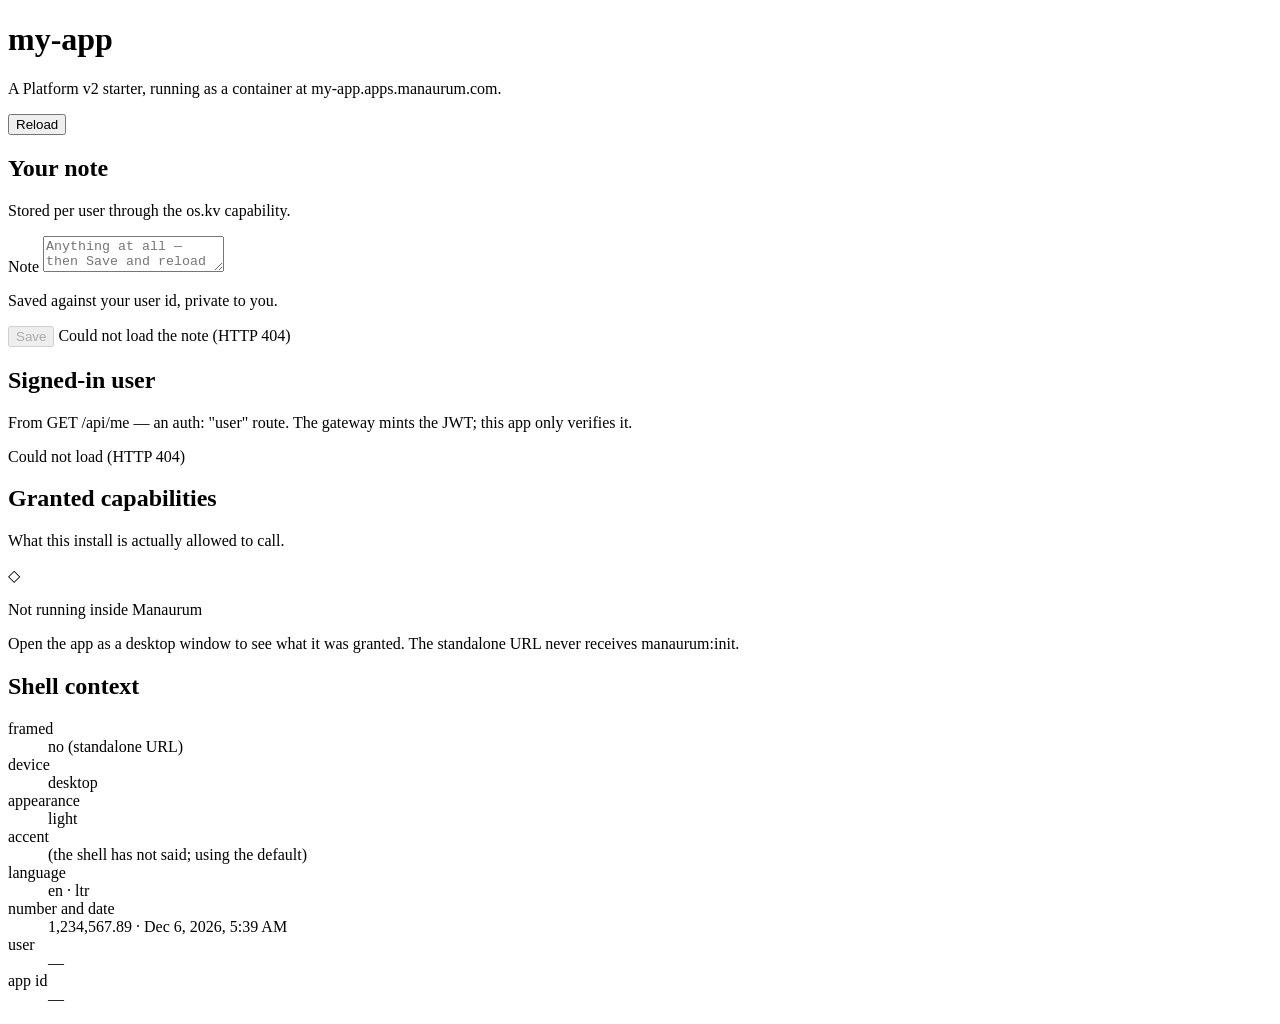
==== commit 6f9b3a45: "fix: review of the language release - honest patterns page, sturdier rules, redrawn times - patterns" ====
--- a/templates/v2-starter/src/static/index.html
+++ b/templates/v2-starter/src/static/index.html
@@ -68,7 +68,9 @@
     window.__manaurum = { init: null, device: 'desktop', framed: false, locale: 'en', dir: 'ltr' };
 
     // The OS's own table (frontend/src/i18n/config.ts): three languages, and
-    // the direction each one is written in.
+    // the direction each one is written in. Keep it in step with STRINGS at
+    // the bottom of this file: a language here with no catalogue there is
+    // shown in English, left to right (settleLanguage), not in its own.
     var LOCALE_DIR = { en: 'ltr', ru: 'ltr', he: 'rtl' };
 
     // Standalone default: the first browser language we have strings for,
@@ -202,11 +204,12 @@
         <h1>my-app</h1>
         <!-- LANGUAGE. Every word a person reads carries data-i18n="key" and
              comes from STRINGS at the bottom of this file. A code name, a
-             host or a path is not translated and sits OUTSIDE the key, in a
-             .mono span with dir="ltr", which stays left to right in Hebrew. -->
-        <p class="subtitle">
-          <span data-i18n="header.subtitle">A Platform v2 starter, running as a container at</span>
-          <span class="mono" dir="ltr">my-app.apps.manaurum.com</span>
+             host or a path is not translated: the string has a {0} slot, the
+             code is in data-code, and it renders as a .mono span with
+             dir="ltr", which stays left to right inside Hebrew. -->
+        <p class="subtitle" data-i18n="header.subtitle" data-code="my-app.apps.manaurum.com">
+          A Platform v2 starter, running as a container at
+          <span class="mono" dir="ltr">my-app.apps.manaurum.com</span>.
         </p>
       </div>
       <div class="header-actions">
@@ -233,8 +236,8 @@
          feedback next to the button that caused it. -->
     <section class="card">
       <h2 class="card-title" data-i18n="note.title">Your note</h2>
-      <p class="card-hint"><span data-i18n="note.hint">Stored per person, through the capability</span>
-        <span class="mono" dir="ltr">os.kv</span></p>
+      <p class="card-hint" data-i18n="note.hint" data-code="os.kv">Stored per user through the
+        <span class="mono" dir="ltr">os.kv</span> capability.</p>
 
       <!-- dir="auto": what a person TYPES takes its direction from the text,
            so a Hebrew note in an English window still reads right to left. -->
@@ -256,9 +259,10 @@
          layout does not jump when the data lands. -->
     <section class="card">
       <h2 class="card-title" data-i18n="me.title">Signed-in user</h2>
-      <p class="card-hint">
-        <span class="mono" dir="ltr">GET /api/me</span>:
-        <span data-i18n="me.hint">a route with auth "user". The gateway mints the token; this app only verifies it.</span>
+      <p class="card-hint" data-i18n="me.hint" data-code='GET /api/me|auth: "user"'>
+        From <span class="mono" dir="ltr">GET /api/me</span> — an
+        <span class="mono" dir="ltr">auth: "user"</span> route. The gateway mints the JWT;
+        this app only verifies it.
       </p>
       <div id="me-skeleton" class="stack" aria-hidden="true">
         <div class="skeleton skeleton-line w-60"></div>
@@ -328,14 +332,17 @@
   // every number and date through Intl with the OS's own tag, so a switch is
   // one re-render. Keep the three catalogues on the same keys -
   // tests/test_static.py fails when one is missing a key; at run time a
-  // missing key reads as English. Code names (os.kv, HTTP codes) stay as
-  // they are in every language.
+  // missing key reads as English.
+  //
+  // `{0}`, `{1}` in a string are code names - os.kv, a path, an error code.
+  // They are the same in every language, so they are not in the catalogue:
+  // they render as <span class="mono" dir="ltr">, left to right in Hebrew too.
   const STRINGS = {
     en: {
-      'header.subtitle': 'A Platform v2 starter, running as a container at',
+      'header.subtitle': 'A Platform v2 starter, running as a container at {0}.',
       'header.reload': 'Reload',
       'note.title': 'Your note',
-      'note.hint': 'Stored per person, through the capability',
+      'note.hint': 'Stored per user through the {0} capability.',
       'note.label': 'Note',
       'note.placeholder': 'Anything at all — then Save and reload the window.',
       'note.help': 'Saved against your user id, private to you.',
@@ -346,14 +353,14 @@
       'note.saveFailed': 'Could not save (HTTP {status})',
       'error.network': 'Could not reach the app’s server',
       'me.title': 'Signed-in user',
-      'me.hint': 'a route with auth "user". The gateway mints the token; this app only verifies it.',
+      'me.hint': 'From {0} — an {1} route. The gateway mints the JWT; this app only verifies it.',
       'me.failed': 'Could not load (HTTP {status})',
       'caps.title': 'Granted capabilities',
       'caps.hint': 'What this install is actually allowed to call.',
       'caps.none.title': 'No capabilities granted',
-      'caps.none.body': 'Every os.* call returns 403 capability_not_granted until a tenant admin grants them on this install.',
+      'caps.none.body': 'Every {0} call will return {1} until a tenant admin grants them on the install.',
       'caps.standalone.title': 'Not running inside Manaurum',
-      'caps.standalone.body': 'Open the app as a desktop window to see what it was granted. The standalone URL never receives manaurum:init.',
+      'caps.standalone.body': 'Open the app as a desktop window to see what it was granted. The standalone URL never receives {0}.',
       'caps.row.sub': 'granted on this install',
       'ctx.title': 'Shell context',
       'ctx.framed': 'framed',
@@ -369,8 +376,8 @@
       'ctx.unset': '(unset)',
       'ctx.accentDefault': '(the shell has not said; using the default)',
       'cap.back': 'All capabilities',
-      'cap.grantedHint': 'This install may call it. The call goes from your container to the gateway.',
-      'cap.notGrantedHint': 'Not granted on this install — every call returns 403 capability_not_granted.',
+      'cap.grantedHint': 'This install may call it. The call itself goes from your container to the gateway.',
+      'cap.notGrantedHint': 'Not in this install’s grant set — every call returns {0}.',
       'cap.k.capability': 'capability',
       'cap.k.status': 'status',
       'cap.k.endpoint': 'endpoint',
@@ -380,12 +387,12 @@
       'cap.v.called': 'from the container, never from this page',
     },
     ru: {
-      'header.subtitle': 'Стартовый шаблон Platform v2, работает как контейнер по адресу',
+      'header.subtitle': 'Стартовый шаблон Platform v2, работающий как контейнер по адресу {0}.',
       'header.reload': 'Обновить',
       'note.title': 'Ваша заметка',
-      'note.hint': 'Хранится отдельно для каждого человека, через возможность',
+      'note.hint': 'Хранится отдельно для каждого человека через возможность {0}.',
       'note.label': 'Заметка',
-      'note.placeholder': 'Что угодно — потом «Сохранить» и перезагрузите окно.',
+      'note.placeholder': 'Что угодно — потом нажмите «Сохранить» и перезагрузите окно.',
       'note.help': 'Сохраняется под вашим идентификатором и видна только вам.',
       'note.save': 'Сохранить',
       'note.saving': 'Сохраняем…',
@@ -394,14 +401,14 @@
       'note.saveFailed': 'Не удалось сохранить (HTTP {status})',
       'error.network': 'Сервер приложения не отвечает',
       'me.title': 'Кто вошёл',
-      'me.hint': 'маршрут с auth "user". Токен выпускает шлюз, приложение его только проверяет.',
+      'me.hint': 'Из {0} — маршрута с {1}. Токен выпускает шлюз, приложение его только проверяет.',
       'me.failed': 'Не удалось загрузить (HTTP {status})',
       'caps.title': 'Выданные возможности',
       'caps.hint': 'Что этой установке на самом деле разрешено вызывать.',
       'caps.none.title': 'Возможности не выданы',
-      'caps.none.body': 'Любой вызов os.* вернёт 403 capability_not_granted, пока администратор организации не выдаст их этой установке.',
+      'caps.none.body': 'Любой вызов {0} вернёт {1}, пока администратор организации не выдаст их этой установке.',
       'caps.standalone.title': 'Приложение открыто не в Manaurum',
-      'caps.standalone.body': 'Откройте приложение окном на рабочем столе, чтобы увидеть, что ему выдано. Отдельная вкладка никогда не получает manaurum:init.',
+      'caps.standalone.body': 'Откройте приложение как окно на рабочем столе, чтобы увидеть, что ему выдано. Отдельная вкладка никогда не получает {0}.',
       'caps.row.sub': 'выдана этой установке',
       'ctx.title': 'Контекст оболочки',
       'ctx.framed': 'в окне',
@@ -417,8 +424,8 @@
       'ctx.unset': '(не задано)',
       'ctx.accentDefault': '(оболочка не сообщила; по умолчанию)',
       'cap.back': 'Все возможности',
-      'cap.grantedHint': 'Этой установке её вызывать можно. Вызов идёт из вашего контейнера в шлюз.',
-      'cap.notGrantedHint': 'Не выдана этой установке — каждый вызов вернёт 403 capability_not_granted.',
+      'cap.grantedHint': 'Этой установке разрешено её вызывать. Вызов идёт из вашего контейнера в шлюз.',
+      'cap.notGrantedHint': 'Не выдана этой установке — каждый вызов вернёт {0}.',
       'cap.k.capability': 'возможность',
       'cap.k.status': 'статус',
       'cap.k.endpoint': 'адрес',
@@ -428,10 +435,10 @@
       'cap.v.called': 'из контейнера, никогда не со страницы',
     },
     he: {
-      'header.subtitle': 'תבנית פתיחה של Platform v2, שרצה כקונטיינר בכתובת',
+      'header.subtitle': 'תבנית פתיחה של Platform v2, שרצה כקונטיינר בכתובת {0}.',
       'header.reload': 'רענון',
       'note.title': 'הפתק שלך',
-      'note.hint': 'נשמר בנפרד לכל אדם, דרך היכולת',
+      'note.hint': 'נשמר בנפרד לכל אדם דרך היכולת {0}.',
       'note.label': 'פתק',
       'note.placeholder': 'כל דבר שתרצו — ואז שמירה וטעינה מחדש של החלון.',
       'note.help': 'נשמר תחת מזהה המשתמש שלך וגלוי רק לך.',
@@ -442,14 +449,14 @@
       'note.saveFailed': 'השמירה נכשלה (HTTP {status})',
       'error.network': 'אין חיבור לשרת של האפליקציה',
       'me.title': 'מי מחובר',
-      'me.hint': 'נתיב למשתמשים מחוברים בלבד. השער מנפיק את האסימון, והאפליקציה רק מאמתת אותו.',
+      'me.hint': 'מתוך {0} — נתיב עם {1}. השער מנפיק את האסימון, והאפליקציה רק מאמתת אותו.',
       'me.failed': 'הטעינה נכשלה (HTTP {status})',
       'caps.title': 'יכולות שהוענקו',
-      'caps.hint': 'מה ההתקנה הזו רשאית לקרוא בפועל.',
+      'caps.hint': 'מה ההתקנה הזו רשאית להפעיל בפועל.',
       'caps.none.title': 'לא הוענקו יכולות',
-      'caps.none.body': 'כל קריאה ל־os.* תחזיר 403 capability_not_granted עד שמנהל הארגון יעניק אותן להתקנה הזו.',
+      'caps.none.body': 'כל הפעלה של {0} תחזיר {1} עד שמנהל הארגון יעניק אותן להתקנה הזו.',
       'caps.standalone.title': 'האפליקציה לא פתוחה בתוך Manaurum',
-      'caps.standalone.body': 'פתחו את האפליקציה כחלון בשולחן העבודה כדי לראות מה הוענק לה. כתובת עצמאית אף פעם לא מקבלת manaurum:init.',
+      'caps.standalone.body': 'פתחו את האפליקציה כחלון בשולחן העבודה כדי לראות מה הוענק לה. כתובת עצמאית אף פעם לא מקבלת {0}.',
       'caps.row.sub': 'הוענקה להתקנה הזו',
       'ctx.title': 'הקשר המעטפת',
       'ctx.framed': 'בתוך חלון',
@@ -465,12 +472,12 @@
       'ctx.unset': '(לא הוגדר)',
       'ctx.accentDefault': '(המעטפת לא מסרה; ברירת מחדל)',
       'cap.back': 'כל היכולות',
-      'cap.grantedHint': 'ההתקנה הזו רשאית לקרוא לה. הקריאה יוצאת מהקונטיינר שלך אל השער.',
-      'cap.notGrantedHint': 'לא הוענקה להתקנה הזו — כל קריאה תחזיר 403 capability_not_granted.',
+      'cap.grantedHint': 'ההתקנה הזו רשאית להפעיל אותה. הבקשה יוצאת מהקונטיינר שלך אל השער.',
+      'cap.notGrantedHint': 'לא הוענקה להתקנה הזו — כל הפעלה תחזיר {0}.',
       'cap.k.capability': 'יכולת',
       'cap.k.status': 'סטטוס',
       'cap.k.endpoint': 'כתובת',
-      'cap.k.called': 'מאיפה קוראים',
+      'cap.k.called': 'מאיפה מפעילים',
       'cap.v.granted': 'הוענקה',
       'cap.v.notGranted': 'לא הוענקה',
       'cap.v.called': 'מהקונטיינר, אף פעם לא מהדף',
@@ -479,7 +486,19 @@
   // The BCP-47 tags the OS itself hands to Intl (frontend/src/i18n/config.ts).
   const INTL_LOCALE = { en: 'en', ru: 'ru-RU', he: 'he-IL' };
 
+  // LOCALE_DIR in <head> and STRINGS here are two lists of languages. A
+  // locale the first knows and the second does not would be English words
+  // laid out right to left, so the page falls back to English, left to right,
+  // whenever STRINGS has no catalogue for what the shell sent.
+  function settleLanguage() {
+    if (STRINGS[window.__manaurum.locale]) return;
+    window.__manaurum.locale = 'en';
+    window.__manaurum.dir = 'ltr';
+    document.documentElement.lang = 'en';
+    document.documentElement.dir = 'ltr';
+  }
   const lang = () => (STRINGS[window.__manaurum.locale] ? window.__manaurum.locale : 'en');
+
   function t(key, vars) {
     let text = STRINGS[lang()][key] ?? STRINGS.en[key] ?? key;
     for (const [name, value] of Object.entries(vars || {})) {
@@ -493,20 +512,42 @@
   const formatDate = (d, options) => new Intl.DateTimeFormat(
     INTL_LOCALE[lang()], options || { dateStyle: 'medium', timeStyle: 'short' }).format(d);
 
-  // A message set from code keeps its key on the element, so a language
-  // switch translates it again instead of leaving it in the old language.
-  function say(el, key, vars) {
-    el.dataset.i18n = key;
-    el.dataset.i18nVars = JSON.stringify(vars || {});
-    el.textContent = t(key, vars);
-  }
+  // A translated string into an element, each `{0}` slot filled with code.
+  function fill(el, text, codes) {
+    el.replaceChildren();
+    text.split(/\{(\d)\}/).forEach((part, i) => {
+      if (i % 2 === 0) {
+        if (part) el.append(part);
+        return;
+      }
+      const code = document.createElement('span');
+      code.className = 'mono';
+      code.dir = 'ltr';
+      code.textContent = (codes || [])[Number(part)] ?? '';
+      el.append(code);
+    });
+  }
+  // What code writes is kept as HOW to draw it, not as the words it drew, so
+  // a switch draws it again: "Saved at 14:05" gets the new language's words
+  // and the new language's clock, from the time it was saved.
+  const drawn = new Map();
+  function show(el, draw) {
+    drawn.set(el, draw);
+    draw(el);
+  }
+  const say = (el, key, vars, codes) => show(el, (e) => fill(e, t(key, vars), codes));
+
+  // Static text carries data-i18n="key" (and data-code="os.kv|..." for its
+  // slots); placeholders carry data-i18n-placeholder.
   function applyStrings() {
+    settleLanguage();
     for (const el of document.querySelectorAll('[data-i18n]')) {
-      el.textContent = t(el.dataset.i18n, el.dataset.i18nVars ? JSON.parse(el.dataset.i18nVars) : null);
+      fill(el, t(el.dataset.i18n), el.dataset.code ? el.dataset.code.split('|') : []);
     }
     for (const el of document.querySelectorAll('[data-i18n-placeholder]')) {
       el.placeholder = t(el.dataset.i18nPlaceholder);
     }
+    for (const [el, draw] of drawn) draw(el);
   }
   // Both before the SDK import below: the words are right before it loads,
   // and a `manaurum-locale` that fires while the import is still in flight
@@ -610,7 +651,10 @@
       });
       if (res.ok) {
         status.className = 'status status-success';
-        say(status, 'note.saved', { time: formatDate(new Date(), { timeStyle: 'short' }) });
+        const savedAt = new Date();
+        show(status, (el) => fill(el, t('note.saved', {
+          time: formatDate(savedAt, { timeStyle: 'short' }),
+        })));
       } else {
         status.className = 'status status-error';
         say(status, 'note.saveFailed', { status: res.status });
@@ -636,14 +680,14 @@
       // Opened at the standalone URL: there is no shell, so this is unknown
       // rather than empty. Saying "none" here would be a lie.
       $('caps-empty-title').textContent = t('caps.standalone.title');
-      $('caps-empty-body').textContent = t('caps.standalone.body');
+      fill($('caps-empty-body'), t('caps.standalone.body'), ['manaurum:init']);
       empty.hidden = false;
       return;
     }
 
     if (caps.length === 0) {
       $('caps-empty-title').textContent = t('caps.none.title');
-      $('caps-empty-body').textContent = t('caps.none.body');
+      fill($('caps-empty-body'), t('caps.none.body'), ['os.*', '403 capability_not_granted']);
       empty.hidden = false;
       return;
     }
@@ -692,7 +736,8 @@
       .map((c) => (typeof c === 'string' ? c : c.name || String(c)));
 
     $('cap-name').textContent = name || '—';
-    $('cap-hint').textContent = t(granted.includes(name) ? 'cap.grantedHint' : 'cap.notGrantedHint');
+    fill($('cap-hint'), t(granted.includes(name) ? 'cap.grantedHint' : 'cap.notGrantedHint'),
+      ['403 capability_not_granted']);
 
     const rows = [
       ['cap.k.capability', name || '—'],
